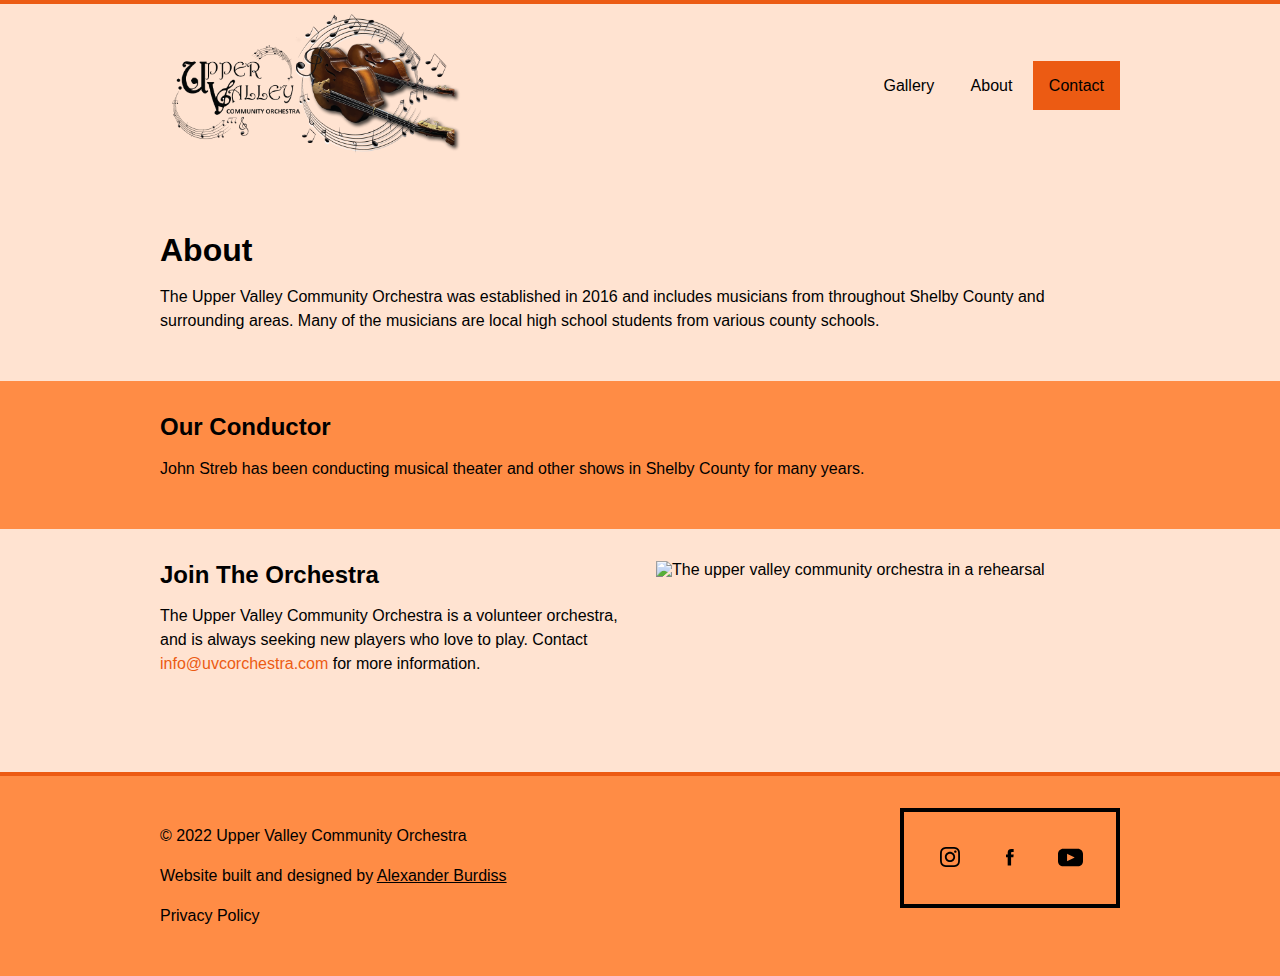
==== about/index.html @ 552ce4b8 "Build Gallery, About, and Contact Us - Build Contact Us Form - Build Gallery Zoom Functionality - Ad" ====
<!DOCTYPE html>
<html lang="en">
  <head>
    <meta charset="UTF-8" />
    <meta http-equiv="X-UA-Compatible" content="IE=edge" />
    <meta name="viewport" content="width=device-width, initial-scale=1.0" />
    <link href="../global.css" rel="stylesheet" />
    <link href="./About.css" rel="stylesheet" />

    <link rel="apple-touch-icon" sizes="180x180" href="/apple-touch-icon.png" />
    <link rel="icon" type="image/png" sizes="32x32" href="/favicon-32x32.png" />
    <link rel="icon" type="image/png" sizes="16x16" href="/favicon-16x16.png" />
    <link rel="manifest" href="/site.webmanifest" />
    <link rel="mask-icon" href="/safari-pinned-tab.svg" color="#ec5b13" />
    <meta name="theme-color" content="#ec5b13" />
    <meta name="msapplication-TileColor" content="#ffe3d1" />

    <meta
      name="description"
      content="Providing Orchestral Education and Entertainment to the Upper Miami Valley"
    />
    <meta
      property="og:title"
      content="About | Upper Valley Community Orchestra"
    />
    <meta property="og:type" content="article" />
    <meta property="og:url" content="https://uvcorchestra.com" />
    <meta property="og:image" content="/assets/images/Meta.png" />
    <meta
      property="og:description"
      content="Providing Orchestral Education and Entertainment to the Upper Miami Valley"
    />
    <meta property="og:site_name" content="Upper Valley Community Orchestra" />

    <meta
      name="twitter:title"
      content="About | Upper Valley Community Orchestra"
    />
    <meta
      name="twitter:description"
      content="Providing Orchestral Education and Entertainment to the Upper Miami Valley"
    />
    <meta name="twitter:card" content="summary_large_image" />
    <title>About | Upper Valley Community Orchestra</title>
  </head>
  <body>
    <a href="#main_content" class="skip-link">Skip to main content</a>
    <header class="inner-content">
      <a href="/" class="logo" title="Home">
        <img
          src="/assets/images/Logo.png"
          alt="Upper Valley Community Orchestra"
        />
      </a>
      <nav>
        <a href="../gallery">Gallery</a>
        <a href="../about">About</a>
        <a class="contact" href="../contact">Contact</a>
      </nav>
    </header>
    <main id="main_content">
      <section class="inner-content">
        <h1>About</h1>
        <p>
          The Upper Valley Community Orchestra was established in 2016 and
          includes musicians from throughout Shelby County and surrounding
          areas. Many of the musicians are local high school students from
          various county schools.
        </p>
      </section>
      <section class="conductor">
        <div class="inner-content">
          <h2>Our Conductor</h2>
          <p>
            John Streb has been conducting musical theater and other shows in
            Shelby County for many years.
          </p>
        </div>
      </section>
      <section class="inner-content">
        <div class="join-container">
          <div class="left">
            <h2>Join The Orchestra</h2>
            <p>
              The Upper Valley Community Orchestra is a volunteer orchestra, and
              is always seeking new players who love to play. Contact
              <a href="mailto:info@uvcorchestra.com">info@uvcorchestra.com</a>
              for more information.
            </p>
          </div>
          <div class="right">
            <img
              src="/assets/images/rehearsal1.jpg"
              alt="The upper valley community orchestra in a rehearsal"
            />
          </div>
        </div>
      </section>
    </main>
    <footer>
      <div class="inner-content">
        <div>
          <p>© 2022 Upper Valley Community Orchestra</p>
          <p>
            Website built and designed by
            <a class="link" href="https://alexanderburdiss.com"
              >Alexander Burdiss</a
            >
          </p>
          <p><a href="../privacy-policy/">Privacy Policy</a></p>
        </div>
        <div class="social-media">
          <a
            href="https://www.instagram.com/community_orchestra/"
            class="instagram-icon"
          >
            <svg
              xmlns="http://www.w3.org/2000/svg"
              width="24px"
              height="23.997972px"
              viewBox="0 0 359.99999 359.9696"
              id="svg5027"
              version="1.1"
            >
              <title>Instagram</title>
              <g transform="translate(-77.12909,-99.75057)">
                <path
                  style="fill-opacity: 1; fill-rule: nonzero; stroke: none"
                  d="m 257.12909,129.76098 c -40.73362,0 -45.84008,0.25899 -61.83741,0.91733 -15.96445,0.7292 -26.846,3.22727 -36.38561,6.93669 -9.8635,3.83171 -18.26206,8.98306 -26.60017,17.32165 -8.33835,8.33859 -13.44169,16.69125 -17.27412,26.55409 -3.70877,9.54051 -6.25479,20.46653 -6.98302,36.43098 -0.73154,15.99732 -0.91968,21.10396 -0.91968,61.83716 0,40.73554 0.18808,45.83984 0.91968,61.83717 0.72919,15.96445 3.27425,26.84576 6.98302,36.38633 3.83243,9.86278 8.93577,18.21549 17.27412,26.55403 8.33811,8.33859 16.73667,13.48525 26.60017,17.3193 9.53961,3.70708 20.42116,6.25455 36.38561,6.98374 15.99733,0.7292 21.10379,0.87029 61.83741,0.87029 40.73362,0 45.83984,-0.23496 61.8374,-0.87029 15.96422,-0.72919 26.89185,-3.27666 36.43147,-6.98374 9.8635,-3.83405 18.21621,-8.98071 26.55432,-17.3193 8.33835,-8.33854 13.44145,-16.69125 17.27388,-26.55403 3.70876,-9.54057 6.25503,-20.42188 6.98326,-36.38633 0.73154,-15.99733 0.91968,-21.10163 0.91968,-61.83717 0,-40.7332 -0.18808,-45.83984 -0.91968,-61.83716 -0.7292,-15.96445 -3.2745,-26.89047 -6.98326,-36.43098 -3.83243,-9.86284 -8.93553,-18.2155 -17.27388,-26.55409 -8.33811,-8.33859 -16.69082,-13.48994 -26.55432,-17.32165 -9.53962,-3.70942 -20.46725,-6.20749 -36.43147,-6.93669 -15.99732,-0.72919 -21.10378,-0.91733 -61.8374,-0.91733 z m 0,27.01275 c 40.04775,0 44.78087,0.23495 60.59684,0.87028 14.623,0.65865 22.60141,3.13785 27.88658,5.19137 7.00117,2.72149 11.98006,5.96281 17.22809,11.21061 5.24894,5.24779 8.48978,10.2274 11.20964,17.22754 2.05353,5.28542 4.52401,13.26413 5.19155,27.88544 0.71982,15.81622 0.87269,20.5512 0.87269,60.59757 0,40.04865 -0.16464,44.78369 -0.87269,60.59756 -0.66802,14.62366 -3.13802,22.55533 -5.19155,27.84074 -2.71986,7.00014 -5.9607,12.02211 -11.20964,17.27225 -5.24803,5.2478 -10.22692,8.48912 -17.22809,11.2106 -5.28517,2.04643 -13.26358,4.48099 -27.88658,5.14667 -15.81363,0.72913 -20.54555,0.87028 -60.59684,0.87028 -40.0513,0 -44.78322,-0.23495 -60.59684,-0.87028 -14.62301,-0.65865 -22.55557,-3.09321 -27.84074,-5.14667 -7.0011,-2.72148 -12.0259,-5.9628 -17.27394,-11.2106 -5.24773,-5.25014 -8.48863,-10.27211 -11.20964,-17.27225 -2.05352,-5.28541 -4.47792,-13.21708 -5.14546,-27.84074 -0.71982,-15.81387 -0.87269,-20.54891 -0.87269,-60.59756 0,-40.04637 0.16465,-44.78135 0.87269,-60.59757 0.66803,-14.62131 3.09194,-22.60002 5.14546,-27.88544 2.72101,-7.00014 5.96191,-11.97975 11.20964,-17.22754 5.24804,-5.2478 10.27284,-8.48912 17.27394,-11.21061 5.28517,-2.04643 13.21773,-4.52334 27.84074,-5.19137 15.81597,-0.72913 20.54909,-0.87028 60.59684,-0.87028 z m 80.07621,24.90046 c -9.93951,0 -18.0092,8.06807 -18.0092,18.00848 0,9.94042 8.06969,18.00854 18.0092,18.00854 9.94066,0 18.00896,-8.06812 18.00896,-18.00854 0,-9.94041 -8.0683,-18.00848 -18.00896,-18.00848 z m -80.07621,21.04051 c -42.53614,0 -76.99809,34.50924 -76.99809,77.04418 0,42.53735 34.46195,76.99713 76.99809,76.99713 42.53614,0 77.04394,-34.45978 77.04394,-76.99713 0,-42.53494 -34.5078,-77.04418 -77.04394,-77.04418 z m 0,27.0598 c 27.61161,0 49.98438,22.37415 49.98438,49.98438 0,27.61257 -22.37277,49.98438 -49.98438,49.98438 -27.61161,0 -49.98444,-22.37181 -49.98444,-49.98438 0,-27.61023 22.37283,-49.98438 49.98444,-49.98438 z"
                />
              </g>
            </svg>
          </a>
          <a href="https://www.facebook.com/UVCOohio" class="facebook-icon">
            <svg
              tabindex="-1"
              focusable="false"
              viewBox="0 0 44 44"
              height="30"
              width="30"
              fill="currentColor"
            >
              <title>Facebook</title>
              <path
                d="M26.93,22.43H23.6V34.49h-5V22.43H16.13V18.28h2.49v-2.5c0-3.39,1.41-5.4,5.4-5.4h3.32v4.15H25.27c-1.56,0-1.66.58-1.66,1.67v2.08h3.77Z"
              ></path>
            </svg>
          </a>
          <a
            href="https://www.youtube.com/channel/UCFRD2V3uh92o85exshVh5cQ"
            class="youtube-icon"
          >
            <svg
              version="1.1"
              id="Layer_1"
              xmlns="http://www.w3.org/2000/svg"
              xmlns:xlink="http://www.w3.org/1999/xlink"
              height="25"
              width="25"
              viewBox="0 0 461.001 461.001"
              style="enable-background: new 0 0 461.001 461.001"
              xml:space="preserve"
            >
              <title>YouTube</title>
              <g>
                <path
                  d="M365.257,67.393H95.744C42.866,67.393,0,110.259,0,163.137v134.728
		c0,52.878,42.866,95.744,95.744,95.744h269.513c52.878,0,95.744-42.866,95.744-95.744V163.137
		C461.001,110.259,418.135,67.393,365.257,67.393z M300.506,237.056l-126.06,60.123c-3.359,1.602-7.239-0.847-7.239-4.568V168.607
		c0-3.774,3.982-6.22,7.348-4.514l126.06,63.881C304.363,229.873,304.298,235.248,300.506,237.056z"
                />
              </g>
            </svg>
          </a>
        </div>
      </div>
    </footer>
  </body>
</html>
---- global.css ----
* {
  box-sizing: border-box;
  font-family: Tahoma, Arial, sans-serif;
}

:root {
  --text-color: #000000;
  --text-color-hover: #444444;
  --primary1: #ec5b13;
  --primary2: #ff8c45;
  --primary3: #ffe3d1;
  --secondary1: #13ecc8;
  --secondary2: #6cfffb;
  --secondary3: #d1fffd;
  --break-s: 800px;
  --break-l: 1024px;
  --transition: 0.2s;
}

body {
  background-color: var(--primary3);
  border-top: 4px solid var(--primary1);
}

h1,
h2,
h3,
h4,
h5,
h6 {
  font-family: 'Trebuchet MS', 'Lucida Sans Unicode', 'Lucida Grande',
    'Lucida Sans', Arial, sans-serif;
  margin: 0;
}

a {
  text-decoration-color: transparent;
  color: var(--text-color);
  transition: text-decoration-color var(--transition), color var(--transition);
}
a:hover,
a:focus {
  color: var(--text-color-hover);
  text-decoration-color: var(--text-color-hover);
}

.button {
  background-color: var(--primary1);
  border: none;
  padding: 1rem;
  transition: background-color var(--transition);
  cursor: pointer;
  text-decoration: none;
}
.button:hover,
.button:focus {
  background-color: var(--primary2);
}

header {
  display: flex;
  flex-direction: column;
  justify-content: space-between;
  align-items: center;
}

.logo {
  padding: 10px;
}
.logo img {
  height: 140px;
}

nav {
  padding: 1rem 0;
}
header nav a {
  padding: 1rem;
}

@media screen and (min-width: 650px) {
  nav {
    padding: unset;
  }
  header.inner-content {
    flex-direction: row;
  }
  .contact {
    background-color: var(--primary1);
    text-decoration: none;
    transition: background-color var(--transition);
  }
  .contact:hover,
  .contact:focus {
    background-color: var(--primary2);
    color: var(--text-color);
  }
}
@media screen and (min-width: 64rem) {
  .contact {
    width: calc(((100vw - 64rem) / 2) + 9rem);
  }
}

main {
  padding-top: 2rem;
}

footer {
  border-top: 4px solid var(--primary1);
  background-color: var(--primary2);
  padding: 2rem 0;
}
footer .inner-content {
  display: flex;
  flex-direction: column;
}
@media screen and (min-width: 600px) {
  footer .inner-content {
    flex-direction: row;
    align-items: flex-start;
    justify-content: space-between;
  }
}

footer .link {
  color: var(--text-color);
  text-decoration-color: var(--text-color);
  transition: background-color var(--transition);
}
footer .link:hover,
footer .link:focus {
  background-color: var(--primary3);
  color: var(--text-color);
}

footer .social-media {
  border: 4px solid var(--text-color);
  padding: 1rem;
  display: flex;
  text-align: center;
  justify-content: center;
}
footer .social-media a {
  height: 100%;
  display: inline-block;
  border-radius: 40px;
  transition: background-color var(--transition);
  margin: 10px;
  height: 40px;
  width: 40px;
  text-align: center;
}
footer .social-media a:hover,
footer .social-media a:focus {
  background-color: var(--primary3);
}
footer .social-media svg {
  fill: var(--text-color);
  transition: fill var(--transition);
}
footer .social-media a:hover svg,
footer .social-media a:focus svg {
  fill: var(--primary1);
}
.youtube-icon {
  padding: 7px;
}
.facebook-icon {
  padding: 4px;
}
.instagram-icon {
  padding: 7px;
}

p,
td,
th {
  line-height: 1.4rem;
}

.inner-content {
  max-width: 64rem;
  margin: auto;
  padding-left: 2rem;
  padding-right: 2rem;
}

.visually-hidden-accessibility {
  clip: rect(0 0 0 0);
  clip-path: inset(50%);
  height: 1px;
  overflow: hidden;
  position: absolute;
  white-space: nowrap;
  width: 1px;
}

.skip-link {
  height: 1px;
  position: absolute;
  width: auto;
  overflow: hidden;
  background-color: transparent;
}
.skip-link:focus {
  height: auto;
  z-index: 100;
  background-color: white;
}

/*! normalize.css v8.0.1 | MIT License | github.com/necolas/normalize.css */

/* Document
   ========================================================================== */

/**
 * 1. Correct the line height in all browsers.
 * 2. Prevent adjustments of font size after orientation changes in iOS.
 */

html {
  line-height: 1.15; /* 1 */
  -webkit-text-size-adjust: 100%; /* 2 */
}

/* Sections
   ========================================================================== */

/**
 * Remove the margin in all browsers.
 */

body {
  margin: 0;
}

/**
 * Render the `main` element consistently in IE.
 */

main {
  display: block;
}

/**
 * Correct the font size and margin on `h1` elements within `section` and
 * `article` contexts in Chrome, Firefox, and Safari.
 */

h1 {
  font-size: 2em;
}

/* Grouping content
   ========================================================================== */

/**
 * 1. Add the correct box sizing in Firefox.
 * 2. Show the overflow in Edge and IE.
 */

hr {
  box-sizing: content-box; /* 1 */
  height: 0; /* 1 */
  overflow: visible; /* 2 */
}

/**
 * 1. Correct the inheritance and scaling of font size in all browsers.
 * 2. Correct the odd `em` font sizing in all browsers.
 */

pre {
  font-family: monospace, monospace; /* 1 */
  font-size: 1em; /* 2 */
}

/* Text-level semantics
   ========================================================================== */

/**
 * Remove the gray background on active links in IE 10.
 */

a {
  background-color: transparent;
}

/**
 * 1. Remove the bottom border in Chrome 57-
 * 2. Add the correct text decoration in Chrome, Edge, IE, Opera, and Safari.
 */

abbr[title] {
  border-bottom: none; /* 1 */
  text-decoration: underline; /* 2 */
  text-decoration: underline dotted; /* 2 */
}

/**
 * Add the correct font weight in Chrome, Edge, and Safari.
 */

b,
strong {
  font-weight: bolder;
}

/**
 * 1. Correct the inheritance and scaling of font size in all browsers.
 * 2. Correct the odd `em` font sizing in all browsers.
 */

code,
kbd,
samp {
  font-family: monospace, monospace; /* 1 */
  font-size: 1em; /* 2 */
}

/**
 * Add the correct font size in all browsers.
 */

small {
  font-size: 80%;
}

/**
 * Prevent `sub` and `sup` elements from affecting the line height in
 * all browsers.
 */

sub,
sup {
  font-size: 75%;
  line-height: 0;
  position: relative;
  vertical-align: baseline;
}

sub {
  bottom: -0.25em;
}

sup {
  top: -0.5em;
}

/* Embedded content
   ========================================================================== */

/**
 * Remove the border on images inside links in IE 10.
 */

img {
  border-style: none;
}

/* Forms
   ========================================================================== */

/**
 * 1. Change the font styles in all browsers.
 * 2. Remove the margin in Firefox and Safari.
 */

button,
input,
optgroup,
select,
textarea {
  font-family: inherit; /* 1 */
  font-size: 100%; /* 1 */
  line-height: 1.15; /* 1 */
  margin: 0; /* 2 */
}

/**
 * Show the overflow in IE.
 * 1. Show the overflow in Edge.
 */

button,
input {
  /* 1 */
  overflow: visible;
}

/**
 * Remove the inheritance of text transform in Edge, Firefox, and IE.
 * 1. Remove the inheritance of text transform in Firefox.
 */

button,
select {
  /* 1 */
  text-transform: none;
}

/**
 * Correct the inability to style clickable types in iOS and Safari.
 */

button,
[type='button'],
[type='reset'],
[type='submit'] {
  -webkit-appearance: button;
}

/**
 * Remove the inner border and padding in Firefox.
 */

button::-moz-focus-inner,
[type='button']::-moz-focus-inner,
[type='reset']::-moz-focus-inner,
[type='submit']::-moz-focus-inner {
  border-style: none;
  padding: 0;
}

/**
 * Restore the focus styles unset by the previous rule.
 */

button:-moz-focusring,
[type='button']:-moz-focusring,
[type='reset']:-moz-focusring,
[type='submit']:-moz-focusring {
  outline: 1px dotted ButtonText;
}

/**
 * Correct the padding in Firefox.
 */

fieldset {
  padding: 0.35em 0.75em 0.625em;
}

/**
 * 1. Correct the text wrapping in Edge and IE.
 * 2. Correct the color inheritance from `fieldset` elements in IE.
 * 3. Remove the padding so developers are not caught out when they zero out
 *    `fieldset` elements in all browsers.
 */

legend {
  box-sizing: border-box; /* 1 */
  color: inherit; /* 2 */
  display: table; /* 1 */
  max-width: 100%; /* 1 */
  padding: 0; /* 3 */
  white-space: normal; /* 1 */
}

/**
 * Add the correct vertical alignment in Chrome, Firefox, and Opera.
 */

progress {
  vertical-align: baseline;
}

/**
 * Remove the default vertical scrollbar in IE 10+.
 */

textarea {
  overflow: auto;
}

/**
 * 1. Add the correct box sizing in IE 10.
 * 2. Remove the padding in IE 10.
 */

[type='checkbox'],
[type='radio'] {
  box-sizing: border-box; /* 1 */
  padding: 0; /* 2 */
}

/**
 * Correct the cursor style of increment and decrement buttons in Chrome.
 */

[type='number']::-webkit-inner-spin-button,
[type='number']::-webkit-outer-spin-button {
  height: auto;
}

/**
 * 1. Correct the odd appearance in Chrome and Safari.
 * 2. Correct the outline style in Safari.
 */

[type='search'] {
  -webkit-appearance: textfield; /* 1 */
  outline-offset: -2px; /* 2 */
}

/**
 * Remove the inner padding in Chrome and Safari on macOS.
 */

[type='search']::-webkit-search-decoration {
  -webkit-appearance: none;
}

/**
 * 1. Correct the inability to style clickable types in iOS and Safari.
 * 2. Change font properties to `inherit` in Safari.
 */

::-webkit-file-upload-button {
  -webkit-appearance: button; /* 1 */
  font: inherit; /* 2 */
}

/* Interactive
   ========================================================================== */

/*
 * Add the correct display in Edge, IE 10+, and Firefox.
 */

details {
  display: block;
}

/*
 * Add the correct display in all browsers.
 */

summary {
  display: list-item;
}

/* Misc
   ========================================================================== */

/**
 * Add the correct display in IE 10+.
 */

template {
  display: none;
}

/**
 * Add the correct display in IE 10.
 */

[hidden] {
  display: none;
}
---- about/About.css ----
main {
  padding-bottom: 3rem;
}

section a {
  color: var(--primary1);
}

p {
  margin-top: 2rem 0;
  line-height: 1.5;
}

section {
  padding: 2rem 0;
}

.conductor {
  background-color: var(--primary2);
}

.join-container {
  display: flex;
  flex-direction: column;
}
@media screen and (min-width: 650px) {
  .join-container {
    flex-direction: row;
  }
}
.join-container .left {
  flex: 1;
}
@media screen and (min-width: 650px) {
  .join-container .left {
    padding-right: 2rem;
  }
}
.join-container .right {
  flex: 1;
}

.join-container img {
  height: 400px;
  width: 400px;
  max-width: 100%;
  object-fit: cover;
}
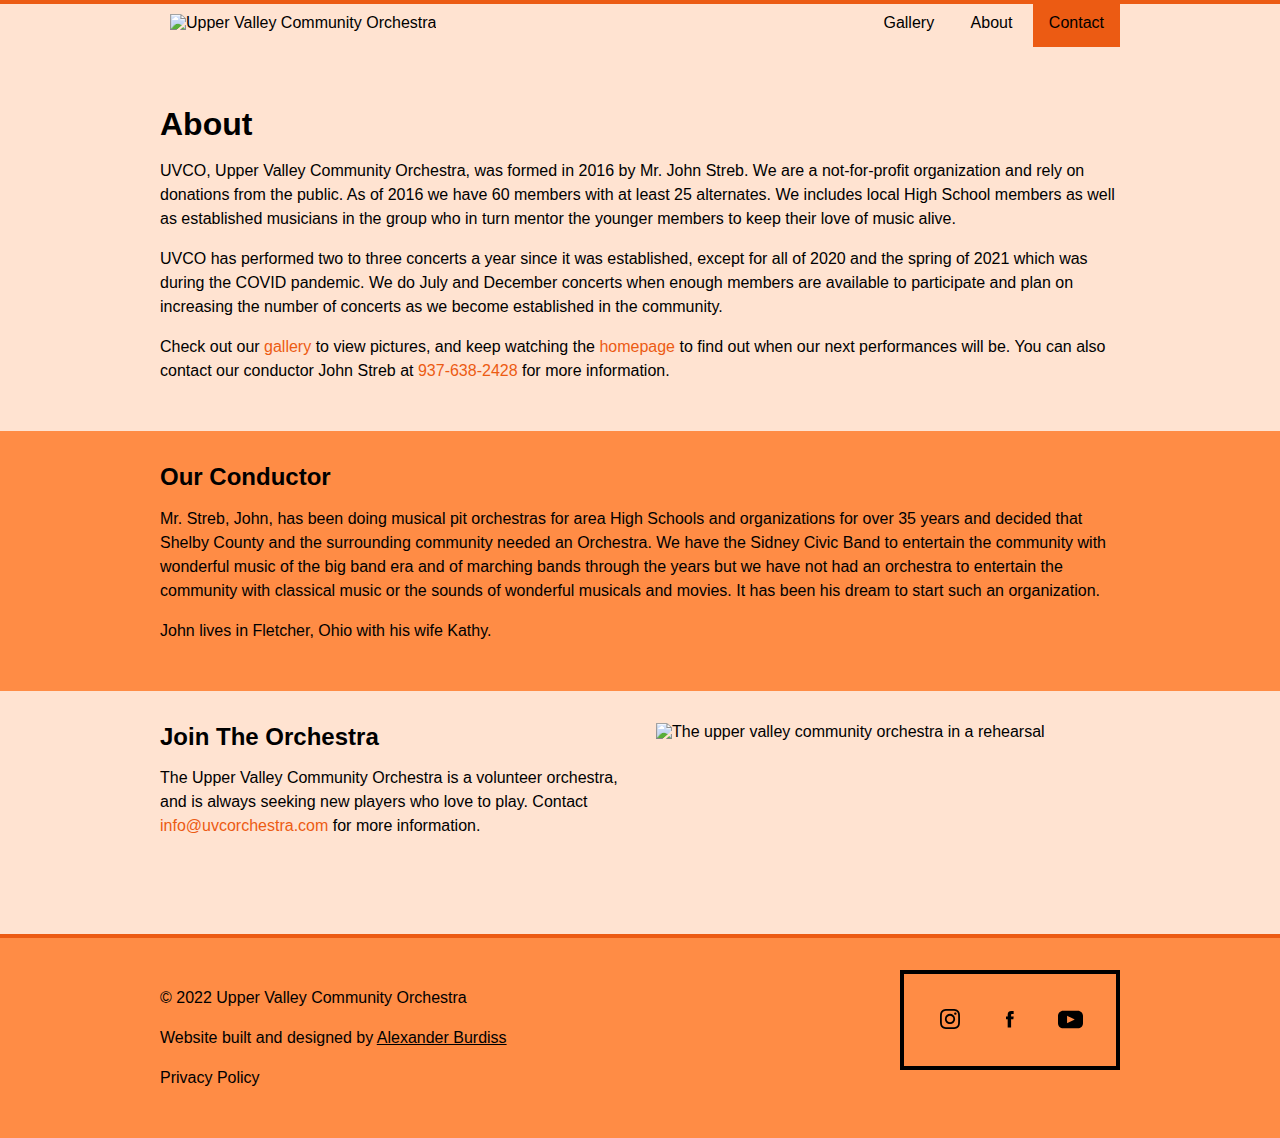
==== commit d30c5df7: "Update About page with writeup" ====
--- a/about/index.html
+++ b/about/index.html
@@ -48,7 +48,7 @@
     <header class="inner-content">
       <a href="/" class="logo" title="Home">
         <img
-          src="/assets/images/Logo.png"
+          src="/assets/images/Logo.svg"
           alt="Upper Valley Community Orchestra"
         />
       </a>
@@ -62,19 +62,42 @@
       <section class="inner-content">
         <h1>About</h1>
         <p>
-          The Upper Valley Community Orchestra was established in 2016 and
-          includes musicians from throughout Shelby County and surrounding
-          areas. Many of the musicians are local high school students from
-          various county schools.
+          UVCO, Upper Valley Community Orchestra, was formed in 2016 by Mr. John
+          Streb. We are a not-for-profit organization and rely on donations from
+          the public. As of 2016 we have 60 members with at least 25 alternates.
+          We includes local High School members as well as established musicians
+          in the group who in turn mentor the younger members to keep their love
+          of music alive.
+        </p>
+        <p>
+          UVCO has performed two to three concerts a year since it was
+          established, except for all of 2020 and the spring of 2021 which was
+          during the COVID pandemic. We do July and December concerts when
+          enough members are available to participate and plan on increasing the
+          number of concerts as we become established in the community.
+        </p>
+        <p>
+          Check out our
+          <a href="/gallery">gallery</a> to view pictures, and keep watching the
+          <a href="/">homepage</a> to find out when our next performances will
+          be. You can also contact our conductor John Streb at
+          <a href="tel:9376382428">937-638-2428</a> for more information.
         </p>
       </section>
       <section class="conductor">
         <div class="inner-content">
           <h2>Our Conductor</h2>
           <p>
-            John Streb has been conducting musical theater and other shows in
-            Shelby County for many years.
+            Mr. Streb, John, has been doing musical pit orchestras for area High
+            Schools and organizations for over 35 years and decided that Shelby
+            County and the surrounding community needed an Orchestra. We have
+            the Sidney Civic Band to entertain the community with wonderful
+            music of the big band era and of marching bands through the years
+            but we have not had an orchestra to entertain the community with
+            classical music or the sounds of wonderful musicals and movies. It
+            has been his dream to start such an organization.
           </p>
+          <p>John lives in Fletcher, Ohio with his wife Kathy.</p>
         </div>
       </section>
       <section class="inner-content">
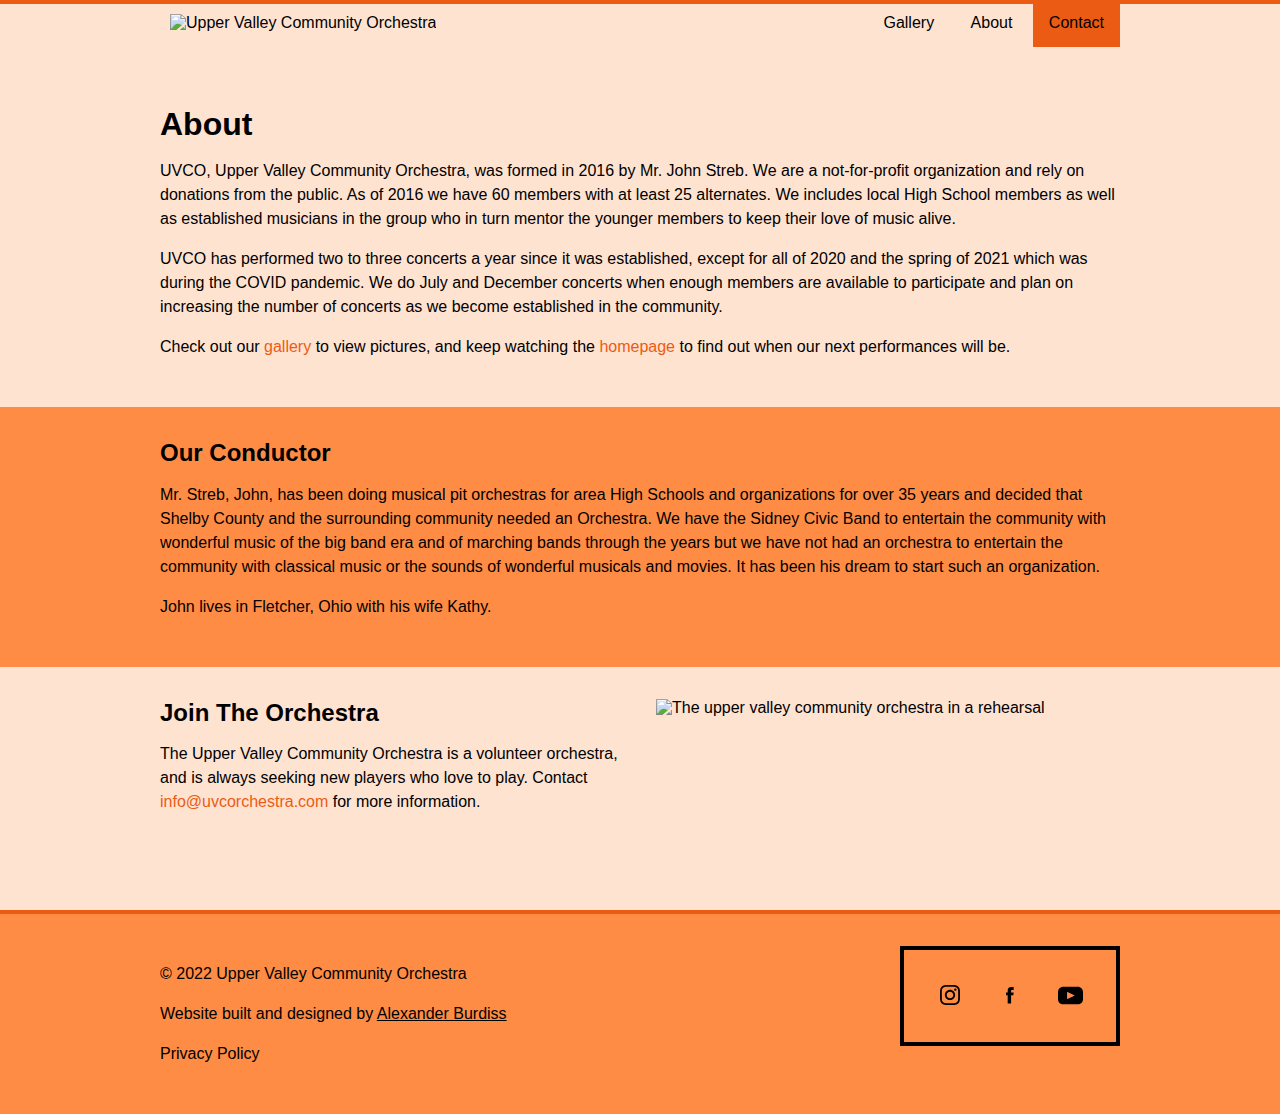
==== commit 245d997c: "Remove phone contact on about page" ====
--- a/about/index.html
+++ b/about/index.html
@@ -80,8 +80,7 @@
           Check out our
           <a href="/gallery">gallery</a> to view pictures, and keep watching the
           <a href="/">homepage</a> to find out when our next performances will
-          be. You can also contact our conductor John Streb at
-          <a href="tel:9376382428">937-638-2428</a> for more information.
+          be.
         </p>
       </section>
       <section class="conductor">
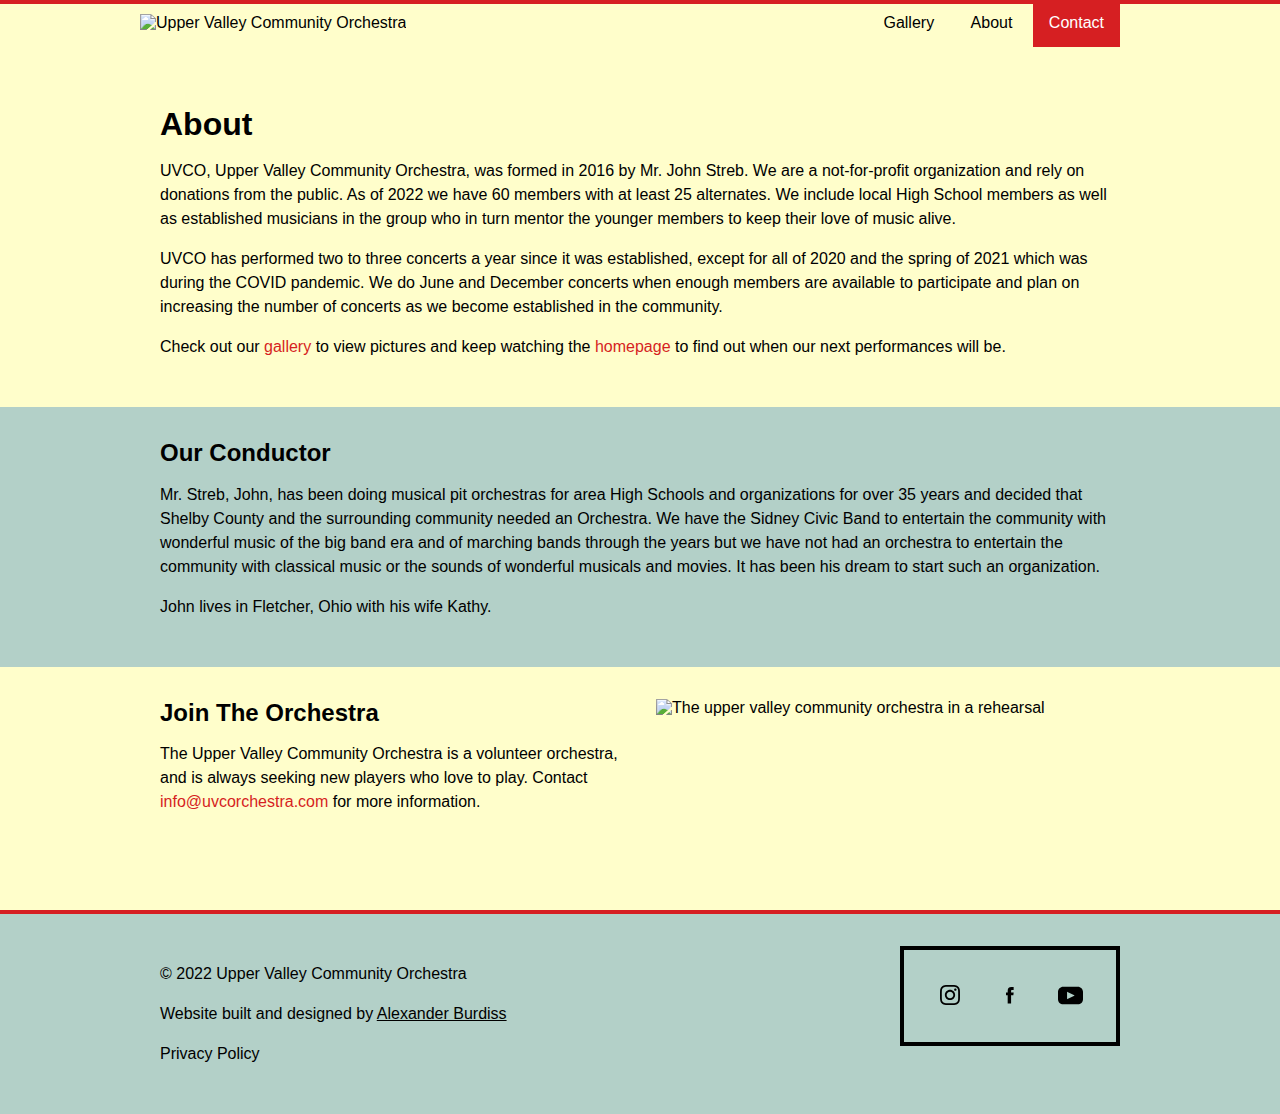
==== commit fe596a48: "Update some default data Add View Transition between pages" ====
--- a/about/index.html
+++ b/about/index.html
@@ -6,13 +6,16 @@
     <meta name="viewport" content="width=device-width, initial-scale=1.0" />
     <link href="../global.css" rel="stylesheet" />
     <link href="./About.css" rel="stylesheet" />
+    <script src="/assets/js/footer.js" defer></script>
+    <script src="../assets/js/sanityBlockContent.js" defer></script>
+    <script src="./About.js" defer></script>
 
     <link rel="apple-touch-icon" sizes="180x180" href="/apple-touch-icon.png" />
     <link rel="icon" type="image/png" sizes="32x32" href="/favicon-32x32.png" />
     <link rel="icon" type="image/png" sizes="16x16" href="/favicon-16x16.png" />
     <link rel="manifest" href="/site.webmanifest" />
-    <link rel="mask-icon" href="/safari-pinned-tab.svg" color="#ec5b13" />
-    <meta name="theme-color" content="#ec5b13" />
+    <link rel="mask-icon" href="/safari-pinned-tab.svg" color="#d61f22" />
+    <meta name="theme-color" content="#d61f22" />
     <meta name="msapplication-TileColor" content="#ffe3d1" />
 
     <meta
@@ -61,57 +64,64 @@
     <main id="main_content">
       <section class="inner-content">
         <h1>About</h1>
-        <p>
-          UVCO, Upper Valley Community Orchestra, was formed in 2016 by Mr. John
-          Streb. We are a not-for-profit organization and rely on donations from
-          the public. As of 2016 we have 60 members with at least 25 alternates.
-          We includes local High School members as well as established musicians
-          in the group who in turn mentor the younger members to keep their love
-          of music alive.
-        </p>
-        <p>
-          UVCO has performed two to three concerts a year since it was
-          established, except for all of 2020 and the spring of 2021 which was
-          during the COVID pandemic. We do July and December concerts when
-          enough members are available to participate and plan on increasing the
-          number of concerts as we become established in the community.
-        </p>
-        <p>
-          Check out our
-          <a href="/gallery">gallery</a> to view pictures, and keep watching the
-          <a href="/">homepage</a> to find out when our next performances will
-          be.
-        </p>
+        <div id="about-text-container">
+          <p>
+            UVCO, Upper Valley Community Orchestra, was formed in 2016 by Mr.
+            John Streb. We are a not-for-profit organization and rely on
+            donations from the public. As of 2022 we have 60 members with at
+            least 25 alternates. We include local High School members as well
+            as established musicians in the group who in turn mentor the younger
+            members to keep their love of music alive.
+          </p>
+          <p>
+            UVCO has performed two to three concerts a year since it was
+            established, except for all of 2020 and the spring of 2021 which was
+            during the COVID pandemic. We do June and December concerts when
+            enough members are available to participate and plan on increasing
+            the number of concerts as we become established in the community.
+          </p>
+          <p>
+            Check out our
+            <a href="/gallery">gallery</a> to view pictures and keep watching
+            the <a href="/">homepage</a> to find out when our next performances
+            will be.
+          </p>
+        </div>
       </section>
       <section class="conductor">
         <div class="inner-content">
-          <h2>Our Conductor</h2>
-          <p>
-            Mr. Streb, John, has been doing musical pit orchestras for area High
-            Schools and organizations for over 35 years and decided that Shelby
-            County and the surrounding community needed an Orchestra. We have
-            the Sidney Civic Band to entertain the community with wonderful
-            music of the big band era and of marching bands through the years
-            but we have not had an orchestra to entertain the community with
-            classical music or the sounds of wonderful musicals and movies. It
-            has been his dream to start such an organization.
-          </p>
-          <p>John lives in Fletcher, Ohio with his wife Kathy.</p>
+          <h2 id="conductor-headline">Our Conductor</h2>
+          <div id="conductor-text">
+            <p>
+              Mr. Streb, John, has been doing musical pit orchestras for area
+              High Schools and organizations for over 35 years and decided that
+              Shelby County and the surrounding community needed an Orchestra.
+              We have the Sidney Civic Band to entertain the community with
+              wonderful music of the big band era and of marching bands through
+              the years but we have not had an orchestra to entertain the
+              community with classical music or the sounds of wonderful musicals
+              and movies. It has been his dream to start such an organization.
+            </p>
+            <p>John lives in Fletcher, Ohio with his wife Kathy.</p>
+          </div>
         </div>
       </section>
       <section class="inner-content">
         <div class="join-container">
           <div class="left">
-            <h2>Join The Orchestra</h2>
-            <p>
-              The Upper Valley Community Orchestra is a volunteer orchestra, and
-              is always seeking new players who love to play. Contact
-              <a href="mailto:info@uvcorchestra.com">info@uvcorchestra.com</a>
-              for more information.
-            </p>
+            <h2 id="join-headline">Join The Orchestra</h2>
+            <div id="join-text">
+              <p>
+                The Upper Valley Community Orchestra is a volunteer orchestra,
+                and is always seeking new players who love to play. Contact
+                <a href="mailto:info@uvcorchestra.com">info@uvcorchestra.com</a>
+                for more information.
+              </p>
+            </div>
           </div>
           <div class="right">
             <img
+              id="join-image"
               src="/assets/images/rehearsal1.jpg"
               alt="The upper valley community orchestra in a rehearsal"
             />
@@ -122,7 +132,7 @@
     <footer>
       <div class="inner-content">
         <div>
-          <p>© 2022 Upper Valley Community Orchestra</p>
+          <p id="copyright">© 2022 Upper Valley Community Orchestra</p>
           <p>
             Website built and designed by
             <a class="link" href="https://alexanderburdiss.com"
--- a/global.css
+++ b/global.css
@@ -3,15 +3,20 @@
   font-family: Tahoma, Arial, sans-serif;
 }
 
+@view-transition {
+  navigation: auto;
+}
+
 :root {
   --text-color: #000000;
   --text-color-hover: #444444;
-  --primary1: #ec5b13;
-  --primary2: #ff8c45;
-  --primary3: #ffe3d1;
-  --secondary1: #13ecc8;
+  --text-color-light: #ffffff;
+  --primary1: #d61f22;
+  --primary2: #b3d0c8;
+  --primary3: #fffecb;
+  /* --secondary1: #13ecc8;
   --secondary2: #6cfffb;
-  --secondary3: #d1fffd;
+  --secondary3: #d1fffd; */
   --break-s: 800px;
   --break-l: 1024px;
   --transition: 0.2s;
@@ -70,6 +75,11 @@
 .logo img {
   height: 140px;
 }
+@media screen and (min-width: 650px) {
+  .logo img {
+    margin-left: -30px;
+  }
+}
 
 nav {
   padding: 1rem 0;
@@ -87,8 +97,9 @@
   }
   .contact {
     background-color: var(--primary1);
+    color: var(--text-color-light);
     text-decoration: none;
-    transition: background-color var(--transition);
+    transition: color var(--transition), background-color var(--transition);
   }
   .contact:hover,
   .contact:focus {
